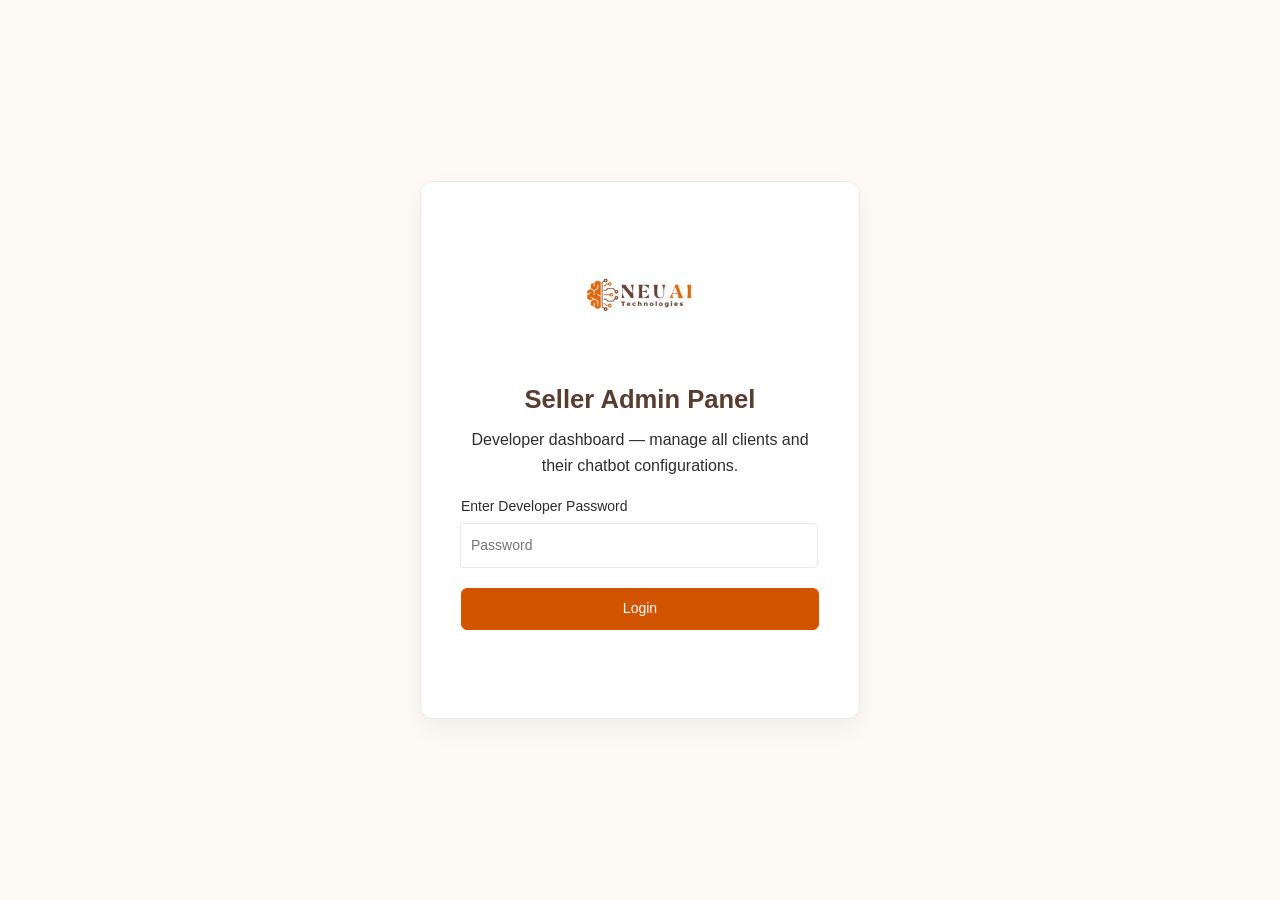
==== frontend/admin/index.html @ 0f8e6ac0 "added all the files" ====
<!DOCTYPE html>
<html lang="en">
<head>
    <meta charset="UTF-8">
    <meta name="viewport" content="width=device-width, initial-scale=1.0">
    <title>Platform Admin Panel</title>
    <link href="https://cdn.jsdelivr.net/npm/bootstrap@5.3.0/dist/css/bootstrap.min.css" rel="stylesheet">
    <link rel="stylesheet" href="style.css">
    <style>.required-star { color: #dc2626; margin-left: 2px; font-size: 0.85rem; vertical-align: middle; }</style>
    <script src="https://cdn.jsdelivr.net/npm/chart.js@4.4.0/dist/chart.umd.min.js"></script>
</head>
<body>
    <div id="app">
        <!-- Login Screen -->
        <div id="login-view" class="view active">
            <div class="login-wrapper">
                <div class="login-box" style="text-align: center;">
                    <img src="neuaitechnologies_logo.jpg" alt="NeuAI Logo" style="height: 130px; object-fit: contain; margin-bottom: 1.5rem;">
                    <h1 style="font-size: 1.6rem; color: #5a3d31; font-weight: 600;">Seller Admin Panel</h1>
                    <p>Developer dashboard — manage all clients and their chatbot configurations.</p>
                    <form id="login-form">
                        <div class="input-group">
                            <label for="seller-password">Enter Developer Password</label>
                            <input type="password" id="seller-password" required placeholder="Password">
                        </div>
                        <button type="submit" class="btn primary-btn block-btn">Login</button>
                        <div id="login-error" class="error-text" style="margin-top:1rem; font-size:1rem; font-weight:600; text-align:center; min-height:1.5rem;"></div>
                    </form>
                </div>
            </div>
        </div>

        <!-- Dashboard Screen -->
        <div id="dashboard-view" class="view">
            <div class="layout">

                <!-- Sidebar -->
                <aside class="sidebar">
                    <div class="sidebar-header" style="text-align: center; padding-top: 2rem; padding-bottom: 1.5rem;">
                        <img src="neuaitechnologies_logo.jpg" alt="NeuAI Logo" style="height: 80px; object-fit: contain; margin-bottom: 0.8rem;">
                        <div style="font-weight: 600; font-size: 1rem; color: #5a3d31;">Developer Admin</div>
                        <span class="tenant-badge" style="margin-top: 0.5rem; background: #fff5eb; color: var(--primary); border: 1px solid #fde0c4;">Superadmin</span>
                    </div>

                    <div style="padding: 1rem 1rem 0.5rem 1rem;">
                        <div id="current-client-banner" style="display:none; background:#fff5eb; border:1px solid #fde0c4; border-radius:8px; padding:0.7rem 1rem;">
                            <div style="font-size:0.7rem; color:var(--text-muted); margin-bottom:2px;">VIEWING CLIENT</div>
                            <div id="current-tenant-info" style="font-weight:700; color:#5a3d31; font-size:0.9rem; white-space:nowrap; overflow:hidden; text-overflow:ellipsis;"></div>
                        </div>
                    </div>

                    <nav class="sidebar-nav">
                        <div class="nav-group-title">Global Settings</div>
                        <button class="nav-btn active" data-target="tab-register">Register Client</button>
                        <button class="nav-btn" data-target="tab-clients">Registered Clients</button>
                        <button class="nav-btn" data-target="tab-billing"> Billing & Payments</button>
                        <button class="nav-btn" data-target="tab-plans"> Manage Plans</button>
                        <button class="nav-btn" data-target="tab-incidents"> Incidents</button>
                        <!-- Tenant Specific Tabs -->
                        <div id="client-configs-menu" style="display: none;">
                            <div class="nav-group-title">Client Configs</div>
                            <button class="nav-btn" data-target="tab-identity">Business Identity</button>
                            <button class="nav-btn" data-target="tab-chatbot">Chatbot Settings</button>
                            <button class="nav-btn" data-target="tab-analytics"> 30-Day Summary</button>
                        </div>
                    </nav>

                    <div class="sidebar-footer">
                        <button id="logout-btn" class="nav-btn text-danger">Logout</button>
                    </div>
                </aside>

                <main class="main-content">

                    <!-- Tab: Register Client -->
                    <section id="tab-register" class="content-section active">
                        <header class="section-header">
                            <h2> Register Client</h2>
                            <p style="color:var(--text-muted);">Register new clients. Each client name must be unique.</p>
                        </header>

                        <div class="card bg-light" style="margin-bottom: 2rem;">
                            <h3>Register New Client</h3>
                            <form id="create-tenant-form">
                                <div class="input-group">
                                    <label for="tenant-name">Client Name (e.g., 'Hotel Sunrise')</label>
                                    <input type="text" id="tenant-name" required>
                                    <small style="color:#888;">Must be unique. This becomes the client's display name.</small>
                                </div>
                                <div class="input-group">
                                    <label for="admin-password">Client Admin Password</label>
                                    <input type="password" id="admin-password" required value="admin">
                                    <small style="color:#888;">Password for the client to access their admin panel.</small>
                                </div>
                                <div class="input-group" style="margin-top: 1rem;">
                                    <label>Client Logo Upload (Optional)</label>
                                    <div style="display: flex; align-items: center; gap: 1rem;">
                                        <div id="reg-logo-preview-container" style="width: 50px; height: 50px; border-radius: 50%; background: #eee; overflow: hidden; display: flex; align-items: center; justify-content: center; border: 1px solid #ccc;">
                                            <img id="reg-logo-preview" src="" style="width: 100%; height: 100%; object-fit: cover; display: none;">
                                            <span id="reg-logo-placeholder" style="font-size: 0.8rem; color: #888;">None</span>
                                        </div>
                                        <input type="file" id="reg-profile-logo" accept="image/png, image/jpeg, image/jpg, image/svg+xml" style="flex: 1;">
                                        <button type="button" id="reg-clear-logo-btn" class="btn text-danger" style="display: none; padding: 0.3rem 0.6rem;">Remove</button>
                                    </div>
                                    <input type="hidden" id="reg-profile-logo-b64">
                                    <small style="color:#888;">Upload a small image. It will be resized automatically (max 200px).</small>
                                </div>
                                <button type="submit" class="btn primary-btn"> Register Client</button>
                                <div id="create-error" class="error-text"></div>
                            </form>
                        </div>

                        <div class="card bg-light" style="margin-bottom: 2rem;">
                            <h3>Create Demo Tenant</h3>
                            <form id="create-demo-tenant-form">
                                <div class="input-group">
                                    <label for="demo-tenant-name">Demo Client Name (e.g., 'Demo Hotel')</label>
                                    <input type="text" id="demo-tenant-name" required>
                                    <small style="color:#888;">Must be unique. Prefilled with starter plan and sample content.</small>
                                </div>
                                <button type="submit" class="btn outline-btn" style="color:#107c41; border-color:#107c41;"> Create Demo Account</button>
                                <div id="demo-create-error" class="error-text"></div>
                            </form>
                        </div>
                    </section>

                    <!-- Tab: Registered Clients -->
                    <section id="tab-clients" class="content-section">
                        <header class="section-header flex-header">
                            <div>
                                <h2> Registered Clients</h2>
                                <p style="color:var(--text-muted); margin-bottom: 0;">View and manage all your onboarded clients.</p>
                            </div>
                            <div style="width: 250px;">
                                <input type="text" id="clients-search" placeholder="Search clients..." style="width: 100%; padding: 0.5rem; border: 1px solid var(--border-color); border-radius: 6px; font-size: 0.9rem;">
                            </div>
                        </header>

                        <div class="card no-pad">
                            <div style="padding:1.5rem; border-bottom:1px solid var(--border-color);">
                                <h3>Active Business Accounts</h3>
                            </div>
                            <div class="table-responsive">
                                <table>
                                    <thead>
                                        <tr>
                                            <th style="cursor: pointer;" onclick="toggleSort('is_active')">Status ↕</th>
                                            <th style="cursor: pointer;" onclick="toggleSort('name')">Name ↕</th>
                                            <th>API Key</th>
                                            <th>Subscription</th>
                                            <th style="cursor: pointer;" onclick="toggleSort('created_at')">Created At ↕</th>
                                            <th>Chatbot</th>
                                            <th>Admin</th>
                                            <th>Action</th>
                                            <th>Manage</th>
                                        </tr>
                                    </thead>
                                    <tbody id="tenants-list"></tbody>
                                </table>
                            </div>
                            <div id="no-tenants" class="empty-state">No clients found.</div>
                            <div id="clients-pagination" style="padding: 1rem 1.5rem; display: flex; justify-content: space-between; align-items: center; border-top: 1px solid var(--border-color);">
                                <div style="font-size: 0.85rem; color: var(--text-muted);" id="clients-page-info">Showing 0 to 0 of 0 entries</div>
                                <div style="display: flex; gap: 0.5rem;" id="clients-page-controls">
                                    <button class="btn outline-btn" style="padding: 0.3rem 0.6rem; font-size: 0.8rem;" id="clients-prev-btn">Previous</button>
                                    <span style="font-size: 0.85rem; padding: 0.3rem;" id="clients-page-num">1</span>
                                    <button class="btn outline-btn" style="padding: 0.3rem 0.6rem; font-size: 0.8rem;" id="clients-next-btn">Next</button>
                                </div>
                            </div>
                        </div>
                    </section>

                    <!-- Tab: Billing & Payments -->
                    <section id="tab-billing" class="content-section">
                        <header class="section-header">
                            <h2> Billing & Payments</h2>
                            <p style="color:var(--text-muted);">Manage subscriptions and process manual client payments.</p>
                        </header>

                        <!-- Charge Form -->
                        <div class="card bg-light" style="margin-bottom: 2rem;">
                            <h3>Charge a Client</h3>
                            <form id="charge-client-form">
                                <div class="input-group">
                                    <label for="charge-tenant-id">Select Client</label>
                                    <select id="charge-tenant-id" required>
                                        <option value="" disabled selected>-- Select a Client --</option>
                                    </select>
                                </div>
                                <div style="display: flex; gap: 1rem;">
                                    <div class="input-group" style="flex: 1;">
                                        <label for="charge-plan">Plan Name</label>
                                        <select id="charge-plan" required>
                                            <option value="" disabled selected>-- Loading Plans --</option>
                                        </select>
                                    </div>
                                    <div class="input-group" style="flex: 1;">
                                        <label for="charge-amount">Amount (₹ INR)</label>
                                        <input type="number" id="charge-amount" required min="0" step="0.01" placeholder="e.g. 2400.00">
                                    </div>
                                </div>
                                <button type="submit" class="btn primary-btn"> Record Payment & Extend 30 Days</button>
                                <div id="charge-error" class="error-text"></div>
                            </form>
                        </div>

                        <!-- Invoice History -->
                        <div class="card no-pad">
                            <div style="padding:1.5rem; border-bottom:1px solid var(--border-color);">
                                <h3>Global Payment History</h3>
                            </div>
                            <div class="table-responsive">
                                <table>
                                    <thead>
                                        <tr>
                                            <th>Invoice ID</th>
                                            <th>Client Details</th>
                                            <th>Plan</th>
                                            <th>Amount (INR)</th>
                                            <th>Status</th>
                                            <th>Payment Date</th>
                                        </tr>
                                    </thead>
                                    <tbody id="invoices-list">
                                        <!-- Invoices populated dynamically -->
                                    </tbody>
                                </table>
                            </div>
                        </div>
                    </section>

                    <!-- Tab: Manage Plans -->
                    <section id="tab-plans" class="content-section">
                        <header class="section-header">
                            <h2> Manage Subscription Plans</h2>
                            <p style="color:var(--text-muted);">Create and modify global subscription tiers.</p>
                        </header>

                        <!-- Create/Edit Plan Form -->
                        <div class="card bg-light" style="margin-bottom: 2rem;">
                            <h3 id="plan-form-title">Create New Plan</h3>
                            <form id="plan-form">
                                <input type="hidden" id="plan-id">
                                <div class="input-group">
                                    <label for="plan-name">Plan Name</label>
                                    <input type="text" id="plan-name" required placeholder="e.g. Starter Plan">
                                </div>
                                <div style="display: flex; gap: 1rem;">
                                    <div class="input-group" style="flex: 1;">
                                        <label for="plan-price">Price (₹ INR / month)</label>
                                        <input type="number" id="plan-price" required min="0" step="0.01" value="0.00">
                                    </div>
                                    <div class="input-group" style="flex: 1;">
                                        <label for="plan-messages">Messages per Month</label>
                                        <input type="number" id="plan-messages" required min="1" value="1000">
                                    </div>
                                </div>
                                <div style="display: flex; gap: 1rem;">
                                    <div class="input-group" style="flex: 1;">
                                        <label for="plan-docs">Knowledge Documents Limit</label>
                                        <input type="number" id="plan-docs" required min="0" value="5">
                                    </div>
                                    <div class="input-group" style="flex: 1;">
                                        <label for="plan-faqs">FAQs Limit</label>
                                        <input type="number" id="plan-faqs" required min="0" value="20">
                                    </div>
                                </div>
                                <div style="display: flex; gap: 1rem; align-items: center;">
                                    <div class="input-group" style="flex: 1; flex-direction: row; gap: 10px;">
                                        <input type="checkbox" id="plan-export" style="width: auto;">
                                        <label for="plan-export" style="margin: 0;">Enable Data Export</label>
                                    </div>
                                    <div class="input-group" style="flex: 1;">
                                        <label for="plan-languages">Supported Languages</label>
                                        <input type="text" id="plan-languages" required value="en" placeholder="e.g. en,fr,de or all">
                                    </div>
                                </div>
                                <div style="display: flex; gap: 1rem; margin-top: 1rem;">
                                    <button type="submit" class="btn primary-btn" id="plan-submit-btn"> Save Plan</button>
                                    <button type="button" class="btn outline-btn" id="plan-cancel-btn" style="display: none;">Cancel Edit</button>
                                </div>
                                <div id="plan-error" class="error-text"></div>
                            </form>
                        </div>

                        <!-- Plans List -->
                        <div class="card no-pad">
                            <div style="padding:1.5rem; border-bottom:1px solid var(--border-color);">
                                <h3>Available Plans</h3>
                            </div>
                            <div class="table-responsive">
                                <table>
                                    <thead>
                                        <tr>
                                            <th>Name</th>
                                            <th>Price (INR)</th>
                                            <th>Messages/mo</th>
                                            <th>Docs Limit</th>
                                            <th>FAQs Limit</th>
                                            <th>Export</th>
                                            <th>Languages</th>
                                            <th>Actions</th>
                                        </tr>
                                    </thead>
                                    <tbody id="plans-list">
                                        <!-- Plans populated dynamically -->
                                    </tbody>
                                </table>
                            </div>
                        </div>
                    </section>

                    <!-- Tab: Business Identity -->
                    <section id="tab-identity" class="content-section">
                        <header class="section-header">
                            <h2>Customize Chatbot Identity</h2>
                        </header>
                        <div id="identity-require-tenant" class="empty-state">Click <strong>Manage →</strong> on a client row in Registered Clients to view data.</div>
                        <div id="identity-content" style="display:none;">
                            <div class="card">
                                <form id="profile-form">
                                    <div class="input-group">
                                        <label for="profile-name">Company Name <span class="required-star">&#9733;</span></label>
                                        <input type="text" id="profile-name" required>
                                    </div>
                                    <div class="input-group" style="display: flex; gap: 1rem;">
                                        <div style="flex: 1;">
                                            <label for="profile-ind">Industry <span class="required-star">&#9733;</span></label>
                                            <input type="text" id="profile-ind" required style="width: 100%;">
                                        </div>
                                        <div style="flex: 1;">
                                            <label for="profile-hours">Business Hours</label>
                                            <input type="text" id="profile-hours" placeholder="e.g., Mon-Fri 9AM-5PM" style="width: 100%;">
                                        </div>
                                    </div>
                                    <div class="input-group">
                                        <label for="profile-desc">Business Description <span class="required-star">&#9733;</span></label>
                                        <textarea id="profile-desc" rows="3" required></textarea>
                                    </div>

                                    <h3 style="margin-top: 1.5rem; margin-bottom: 1rem; font-size: 1.1rem; border-bottom: 1px solid var(--border-color); padding-bottom: 0.5rem;">Point of Contact</h3>
                                    <div class="input-group" style="display: flex; gap: 1rem;">
                                        <div style="flex: 1;">
                                            <label for="profile-contact-name">Contact Person Name</label>
                                            <input type="text" id="profile-contact-name" style="width: 100%;">
                                        </div>
                                        <div style="flex: 1;">
                                            <label for="profile-contact-role">Contact Person Role</label>
                                            <input type="text" id="profile-contact-role" placeholder="e.g. CEO, Operations Manager" style="width: 100%;">
                                        </div>
                                    </div>
                                    <div class="input-group" style="display: flex; gap: 1rem;">
                                        <div style="flex: 1;">
                                            <label for="profile-contact-email">Contact Email (Direct) <span class="required-star">&#9733;</span></label>
                                            <input type="email" id="profile-contact-email" style="width: 100%;">
                                        </div>
                                        <div style="flex: 1;">
                                            <label for="profile-contact-phone">Contact Phone (Direct/WhatsApp) <span class="required-star">&#9733;</span></label>
                                            <input type="tel" id="profile-contact-phone" style="width: 100%;">
                                        </div>
                                    </div>

                                    <h3 style="margin-top: 1.5rem; margin-bottom: 1rem; font-size: 1.1rem; border-bottom: 1px solid var(--border-color); padding-bottom: 0.5rem;">Location & Operations</h3>
                                    <div class="input-group">
                                        <label for="profile-address-street">Street Address</label>
                                        <input type="text" id="profile-address-street" style="width: 100%;">
                                    </div>
                                    <div class="input-group" style="display: flex; gap: 1rem;">
                                        <div style="flex: 1;">
                                            <label for="profile-city">City</label>
                                            <input type="text" id="profile-city" style="width: 100%;">
                                        </div>
                                        <div style="flex: 1;">
                                            <label for="profile-state">State</label>
                                            <input type="text" id="profile-state" style="width: 100%;">
                                        </div>
                                    </div>
                                    <div class="input-group" style="display: flex; gap: 1rem;">
                                        <div style="flex: 1;">
                                            <label for="profile-country">Country</label>
                                            <input type="text" id="profile-country" style="width: 100%;">
                                        </div>
                                        <div style="flex: 1;">
                                            <label for="profile-zip">ZIP / Postal Code</label>
                                            <input type="text" id="profile-zip" style="width: 100%;">
                                        </div>
                                        <div style="flex: 1;">
                                            <label for="profile-timezone">Timezone</label>
                                            <input type="text" id="profile-timezone" placeholder="e.g. Asia/Kolkata" style="width: 100%;">
                                        </div>
                                    </div>

                                    <h3 style="margin-top: 1.5rem; margin-bottom: 1rem; font-size: 1.1rem; border-bottom: 1px solid var(--border-color); padding-bottom: 0.5rem;">Branding & UI Customization</h3>
                                    <div class="input-group" style="display: flex; gap: 1rem;">
                                        <div style="flex: 1;">
                                            <label for="profile-brand-primary">Primary Color (Hex)</label>
                                            <input type="text" id="profile-brand-primary" placeholder="#FF5733" style="width: 100%;">
                                        </div>
                                        <div style="flex: 1;">
                                            <label for="profile-brand-secondary">Secondary Color (Hex)</label>
                                            <input type="text" id="profile-brand-secondary" placeholder="#FFFFFF" style="width: 100%;">
                                        </div>
                                    </div>
                                    <div class="input-group" style="display: flex; gap: 1rem;">
                                        <div style="flex: 1;">
                                            <label for="profile-social-li">LinkedIn URL</label>
                                            <input type="url" id="profile-social-li" style="width: 100%;">
                                        </div>
                                        <div style="flex: 1;">
                                            <label for="profile-social-tw">Twitter URL</label>
                                            <input type="url" id="profile-social-tw" style="width: 100%;">
                                        </div>
                                        <div style="flex: 1;">
                                            <label for="profile-social-ig">Instagram URL</label>
                                            <input type="url" id="profile-social-ig" style="width: 100%;">
                                        </div>
                                    </div>

                                    <button type="submit" class="btn primary-btn" style="margin-top: 1.5rem;">Update Identity</button>
                                    <span id="profile-msg" class="msg-text"></span>
                                </form>
                            </div>
                        </div>
                    </section>

                    <!-- Tab: Chatbot Settings -->
                    <section id="tab-chatbot" class="content-section">
                        <header class="section-header">
                            <h2>Chatbot Settings</h2>
                        </header>
                        <div id="chatbot-require-tenant" class="empty-state">Click <strong>Manage &rarr;</strong> on a client row in Registered Clients to configure chatbot settings.</div>
                        <div id="chatbot-content" style="display:none;">
                            <div class="card">
                                <form id="chatbot-settings-form">
                                    <div class="input-group">
                                        <label for="profile-chatbot-greeting">Chatbot Greeting Message <span class="required-star">&#9733;</span></label>
                                        <input type="text" id="profile-chatbot-greeting" placeholder="Hi! How can I help you today?" style="width: 100%;">
                                        <small style="color:#888;">This is the first message users see when they open the chat.</small>
                                    </div>
                                    <div class="input-group" style="margin-top:1rem;">
                                        <label for="profile-chatbot-prompt">Chatbot System Prompt (Behavior Instructions) <span class="required-star">&#9733;</span></label>
                                        <textarea id="profile-chatbot-prompt" rows="7" placeholder="You are a helpful customer support assistant for [Company Name]. Always be polite and professional..." style="width: 100%;"></textarea>
                                        <small style="color:#888;">Instructions that control how the AI responds. Be specific about tone, topics it should/shouldn't cover, and escalation rules.</small>
                                    </div>
                                    <div class="input-group" style="margin-top:1rem;">
                                        <label>Bot Avatar / Logo Upload (Optional)</label>
                                        <div style="display: flex; align-items: center; gap: 1rem;">
                                            <div id="logo-preview-container" style="width: 50px; height: 50px; border-radius: 50%; background: #eee; overflow: hidden; display: flex; align-items: center; justify-content: center; border: 1px solid #ccc;">
                                                <img id="logo-preview" src="" style="width: 100%; height: 100%; object-fit: cover; display: none;">
                                                <span id="logo-placeholder" style="font-size: 0.8rem; color: #888;">None</span>
                                            </div>
                                            <input type="file" id="profile-logo" accept="image/png, image/jpeg, image/jpg, image/svg+xml" style="flex: 1;">
                                            <button type="button" id="clear-logo-btn" class="btn text-danger" style="display: none; padding: 0.3rem 0.6rem;">Remove</button>
                                        </div>
                                        <input type="hidden" id="profile-logo-b64">
                                        <small style="color:#888;">Upload a small image. It will be resized automatically (max 200px).</small>
                                    </div>
                                    <button type="submit" class="btn primary-btn" style="margin-top: 1.5rem;">&#128190; Save Chatbot Settings</button>
                                    <span id="chatbot-settings-msg" class="msg-text"></span>
                                </form>
                            </div>
                        </div>
                    </section>

                    <!-- Tab: Analytics -->
                    <section id="tab-analytics" class="content-section">
                        <header class="section-header" style="flex-wrap: wrap; gap: 1rem;">
                            <h2>30-Day Summary</h2>
                            <div class="analytics-date-filter" id="analytics-date-filter" style="display: none;">
                                <button class="date-filter-btn" data-days="7">7 Days</button>
                                <button class="date-filter-btn active" data-days="30">30 Days</button>
                                <button class="date-filter-btn" data-days="90">90 Days</button>
                                <button class="date-filter-btn" data-days="0">All Time</button>
                            </div>
                        </header>
                        <div id="analytics-require-tenant" class="empty-state">Click <strong>Manage →</strong> on a client row in Registered Clients to view analytics.</div>
                        <div id="analytics-content" style="display:none;">

                            <!-- KPI Row 1 -->
                            <div class="metrics-grid metrics-grid-5">
                                <div class="metric-card kpi-card">
                                    <div class="kpi-icon" style="background:linear-gradient(135deg,#6366f1,#8b5cf6);">💬</div>
                                    <div class="kpi-body"><h3>Total Queries</h3><div class="metric-value" id="metric-total-queries">-</div></div>
                                </div>
                                <div class="metric-card kpi-card">
                                    <div class="kpi-icon" style="background:linear-gradient(135deg,#0ea5e9,#06b6d4);">👥</div>
                                    <div class="kpi-body"><h3>Unique Users</h3><div class="metric-value" id="metric-unique-users">-</div></div>
                                </div>
                                <div class="metric-card kpi-card">
                                    <div class="kpi-icon" style="background:linear-gradient(135deg,#f59e0b,#f97316);">🎯</div>
                                    <div class="kpi-body"><h3>Intents Detected</h3><div class="metric-value" id="metric-intents">-</div></div>
                                </div>
                                <div class="metric-card kpi-card">
                                    <div class="kpi-icon" style="background:linear-gradient(135deg,#10b981,#059669);">✅</div>
                                    <div class="kpi-body"><h3>AI Resolved</h3><div class="metric-value" id="metric-ai-resolved" style="color:#107c41;">-</div></div>
                                </div>
                                <div class="metric-card kpi-card">
                                    <div class="kpi-icon" style="background:linear-gradient(135deg,#ef4444,#dc2626);">🤝</div>
                                    <div class="kpi-body"><h3>Human Handover</h3><div class="metric-value" id="metric-human-handover" style="color:#dc2626;">-</div></div>
                                </div>
                            </div>

                            <!-- KPI Row 2 -->
                            <div class="metrics-grid metrics-grid-5" style="margin-top:1rem;">
                                <div class="metric-card kpi-card">
                                    <div class="kpi-icon" style="background:linear-gradient(135deg,#8b5cf6,#ec4899);">📈</div>
                                    <div class="kpi-body"><h3>Resolution Rate</h3><div class="metric-value" id="metric-resolution" style="color:#107c41;">-</div></div>
                                </div>
                                <div class="metric-card kpi-card">
                                    <div class="kpi-icon" style="background:linear-gradient(135deg,#0078d4,#0ea5e9);">🏆</div>
                                    <div class="kpi-body"><h3>Sales Leads</h3><div class="metric-value" id="metric-leads-count" style="color:#0078d4;">-</div></div>
                                </div>
                                <div class="metric-card kpi-card">
                                    <div class="kpi-icon" style="background:linear-gradient(135deg,#f59e0b,#10b981);">💰</div>
                                    <div class="kpi-body"><h3>Conversion Rate</h3><div class="metric-value" id="metric-conversion-rate" style="color:#f59e0b;">-</div></div>
                                </div>
                                <div class="metric-card kpi-card">
                                    <div class="kpi-icon" style="background:linear-gradient(135deg,#6366f1,#0ea5e9);">🌐</div>
                                    <div class="kpi-body"><h3>Top Language</h3><div class="metric-value" id="metric-language" style="font-size:1.4rem;text-transform:uppercase;">-</div></div>
                                </div>
                                <div class="metric-card kpi-card">
                                    <div class="kpi-icon" style="background:linear-gradient(135deg,#d97706,#b45309);">📅</div>
                                    <div class="kpi-body"><h3>Recent Query</h3><div class="metric-value" id="metric-recent" style="font-size:1.1rem;">-</div></div>
                                </div>
                            </div>

                            <!-- Quota + Resolution bars -->
                            <div class="card" style="margin-top:1.5rem;">
                                <div style="display:flex;gap:2rem;flex-wrap:wrap;">
                                    <div style="flex:1;min-width:280px;">
                                        <h3>📊 Monthly Message Quota</h3>
                                        <div style="display:flex;justify-content:space-between;margin-bottom:5px;margin-top:0.8rem;">
                                            <span id="quota-text" style="font-weight:bold;">Loading...</span>
                                            <span id="quota-plan-badge" class="tenant-badge">Starter</span>
                                        </div>
                                        <div style="width:100%;height:14px;background:#e0e0e0;border-radius:7px;overflow:hidden;">
                                            <div id="quota-progress-bar" style="height:100%;background:var(--primary);width:0%;transition:width 0.5s ease;border-radius:7px;"></div>
                                        </div>
                                        <div id="quota-pct-label" style="margin-top:5px;font-size:0.8rem;color:#888;text-align:right;">0%</div>
                                    </div>
                                    <div style="flex:1;min-width:280px;">
                                        <h3>🔄 Resolution Status</h3>
                                        <div style="display:flex;justify-content:space-between;margin-bottom:5px;margin-top:0.8rem;">
                                            <span id="resolution-text" style="font-weight:bold;">Loading...</span>
                                            <span class="tenant-badge" style="background:#eafaf1;color:#107c41;border:none;">Resolved</span>
                                        </div>
                                        <div style="width:100%;height:14px;background:#f8ca27;border-radius:7px;overflow:hidden;display:flex;">
                                            <div id="resolution-progress-bar" style="height:100%;background:#107c41;width:0%;transition:width 0.5s ease;"></div>
                                        </div>
                                        <div style="display:flex;justify-content:space-between;margin-top:5px;font-size:0.8rem;color:#666;">
                                            <span>✅ Resolved by AI</span><span>🤝 Requires Human</span>
                                        </div>
                                    </div>
                                </div>
                            </div>

                            <!-- Charts Row 1 -->
                            <div class="charts-grid" style="margin-top:1.5rem;">
                                <div class="card chart-card"><h3>🎯 Intent Distribution</h3><div class="chart-wrapper"><canvas id="chart-intent-pie"></canvas></div></div>
                                <div class="card chart-card"><h3>📈 Conversations Over Time</h3><div class="chart-wrapper"><canvas id="chart-convos-line"></canvas></div></div>
                            </div>

                            <!-- Charts Row 2 -->
                            <div class="charts-grid" style="margin-top:1.5rem;">
                                <div class="card chart-card"><h3>✅ AI vs Human Resolution Over Time</h3><div class="chart-wrapper"><canvas id="chart-resolution-line"></canvas></div></div>
                                <div class="card chart-card"><h3>❓ Top 10 Questions Asked</h3><div class="chart-wrapper"><canvas id="chart-top-questions"></canvas></div></div>
                            </div>

                            <!-- Charts Row 3 -->
                            <div class="charts-grid" style="margin-top:1.5rem;">
                                <div class="card chart-card"><h3>🌐 Language Distribution</h3><div class="chart-wrapper"><canvas id="chart-language-pie"></canvas></div></div>
                                <div class="card chart-card"><h3>🕐 Peak Usage by Hour</h3><div class="chart-wrapper"><canvas id="chart-peak-hours"></canvas></div></div>
                            </div>

                            <!-- Funnel -->
                            <div class="card" style="margin-top:1.5rem;">
                                <h3>🔽 Lead Conversion Funnel</h3>
                                <div id="funnel-chart-container" style="margin-top:1.5rem;display:flex;flex-direction:column;gap:0.6rem;align-items:center;"></div>
                            </div>

                        </div>
                    </section>

                    <!-- Tab: Incidents -->
                    <section id="tab-incidents" class="content-section">
                        <header class="section-header flex-header">
                            <div>
                                <h2>🛠 Incident Management</h2>
                                <p style="color:var(--text-muted);margin-bottom:0;">All support incidents reported by your clients.</p>
                            </div>
                            <div style="display:flex;gap:0.5rem;">
                                <button class="btn outline-btn" id="admin-inc-export-btn" style="font-size:0.85rem;padding:0.4rem 0.9rem;">⬇ Export CSV</button>
                                <button class="btn outline-btn" id="admin-inc-refresh-btn" style="font-size:0.85rem;padding:0.4rem 0.9rem;">↻ Refresh</button>
                            </div>
                        </header>

                        <!-- Stats Row -->
                        <div id="inc-stats-row" style="display:grid;grid-template-columns:repeat(4,1fr);gap:1rem;margin-bottom:1.5rem;">
                            <div class="card" style="padding:1rem;margin-bottom:0;text-align:center;">
                                <div style="font-size:0.7rem;text-transform:uppercase;color:var(--text-muted);font-weight:600;letter-spacing:0.05em;margin-bottom:0.3rem;">Open</div>
                                <div id="stat-open" style="font-size:1.8rem;font-weight:700;color:#f59e0b;">—</div>
                            </div>
                            <div class="card" style="padding:1rem;margin-bottom:0;text-align:center;">
                                <div style="font-size:0.7rem;text-transform:uppercase;color:var(--text-muted);font-weight:600;letter-spacing:0.05em;margin-bottom:0.3rem;">In Progress</div>
                                <div id="stat-in-progress" style="font-size:1.8rem;font-weight:700;color:#3b82f6;">—</div>
                            </div>
                            <div class="card" style="padding:1rem;margin-bottom:0;text-align:center;">
                                <div style="font-size:0.7rem;text-transform:uppercase;color:var(--text-muted);font-weight:600;letter-spacing:0.05em;margin-bottom:0.3rem;">Resolved</div>
                                <div id="stat-resolved" style="font-size:1.8rem;font-weight:700;color:#10b981;">—</div>
                            </div>
                            <div class="card" style="padding:1rem;margin-bottom:0;text-align:center;">
                                <div style="font-size:0.7rem;text-transform:uppercase;color:var(--text-muted);font-weight:600;letter-spacing:0.05em;margin-bottom:0.3rem;">Avg. Resolution</div>
                                <div id="stat-avg-res" style="font-size:1.8rem;font-weight:700;color:var(--primary);">—</div>
                            </div>
                        </div>

                        <!-- Severity + Category Summary -->
                        <div style="display:grid;grid-template-columns:1fr 1fr;gap:1rem;margin-bottom:1.5rem;">
                            <div class="card bg-light" style="padding:1rem;margin-bottom:0;">
                                <div style="font-size:0.75rem;font-weight:600;text-transform:uppercase;color:var(--text-muted);margin-bottom:0.75rem;">By Severity</div>
                                <div id="stat-by-severity" style="display:flex;flex-direction:column;gap:0.4rem;"></div>
                            </div>
                            <div class="card bg-light" style="padding:1rem;margin-bottom:0;">
                                <div style="font-size:0.75rem;font-weight:600;text-transform:uppercase;color:var(--text-muted);margin-bottom:0.75rem;">By Category</div>
                                <div id="stat-by-category" style="display:flex;flex-direction:column;gap:0.4rem;"></div>
                            </div>
                        </div>

                        <!-- Filters + Table Side-by-Side -->
                        <div style="display:flex;gap:1.5rem;align-items:flex-start;flex-wrap:wrap;margin-bottom:2rem;">

                            <!-- Left: Filters -->
                            <div class="card bg-light" style="flex:0 0 220px;min-width:200px;padding:1.25rem 1rem;">
                                <h4 style="margin:0 0 1rem;font-size:0.9rem;font-weight:600;color:var(--text-muted);text-transform:uppercase;letter-spacing:0.05em;">Filters</h4>
                                <div class="input-group" style="margin-bottom:0.75rem;">
                                    <label for="inc-filter-status" style="font-size:0.8rem;">Filter by Status</label>
                                    <select id="inc-filter-status" style="padding:0.4rem;width:100%;">
                                        <option value="">All Statuses</option>
                                        <option value="open">Open</option>
                                        <option value="in_progress">In Progress</option>
                                        <option value="resolved">Resolved</option>
                                        <option value="closed">Closed</option>
                                    </select>
                                </div>
                                <div class="input-group" style="margin-bottom:1rem;">
                                    <label for="inc-filter-severity" style="font-size:0.8rem;">Filter by Severity</label>
                                    <select id="inc-filter-severity" style="padding:0.4rem;width:100%;">
                                        <option value="">All Severities</option>
                                        <option value="critical">Critical</option>
                                        <option value="high">High</option>
                                        <option value="medium">Medium</option>
                                        <option value="low">Low</option>
                                    </select>
                                </div>
                                <button class="btn primary-btn" id="inc-filter-apply-btn" style="width:100%;padding:0.45rem 1rem;font-size:0.85rem;margin-bottom:0.5rem;">Apply Filter</button>
                                <button class="btn outline-btn" id="inc-filter-reset-btn" style="width:100%;padding:0.45rem 1rem;font-size:0.85rem;margin-bottom:0;">Reset</button>
                            </div>

                            <!-- Right: Incidents Table -->
                            <div style="flex:1;min-width:0;">
                                <div class="card no-pad">
                                    <div class="table-responsive">
                                        <table>
                                            <thead>
                                                <tr>
                                                    <th>Date</th>
                                                    <th>Client</th>
                                                    <th>Title</th>
                                                    <th>Category</th>
                                                    <th>Severity</th>
                                                    <th>Status</th>
                                                    <th>Action</th>
                                                </tr>
                                            </thead>
                                            <tbody id="admin-incidents-list"></tbody>
                                        </table>
                                    </div>
                                    <div id="admin-no-incidents" class="empty-state" style="display:none;">No incidents found.</div>
                                </div>
                            </div>

                        </div>

                        <!-- Respond / Update Panel (shown when a row is clicked) -->
                        <div id="inc-detail-panel" class="card" style="display:none;">
                            <h3 id="inc-detail-title" style="margin-bottom:0.25rem;">Incident Details</h3>
                            <p id="inc-detail-meta" style="color:var(--text-muted);font-size:0.85rem;margin-bottom:1rem;"></p>
                            <div class="card bg-light" style="margin-bottom:1rem;padding:1rem;">
                                <strong>Description:</strong>
                                <p id="inc-detail-desc" style="margin-top:0.4rem;color:#374151;white-space:pre-wrap;"></p>
                            </div>
                            <div style="display:flex;gap:1rem;flex-wrap:wrap;margin-bottom:1rem;">
                                <div class="input-group" style="flex:1;min-width:180px;">
                                    <label for="inc-update-status">Update Status</label>
                                    <select id="inc-update-status">
                                        <option value="open">Open</option>
                                        <option value="in_progress">In Progress</option>
                                        <option value="resolved">Resolved</option>
                                        <option value="closed">Closed</option>
                                    </select>
                                </div>
                            </div>
                            <div class="input-group" style="margin-bottom:1rem;">
                                <label for="inc-response-text">Your Response to Client</label>
                                <textarea id="inc-response-text" rows="4" placeholder="Write your response here. The client will see this in their admin panel and receive an email notification..." maxlength="3000"></textarea>
                            </div>
                            <div class="input-group" style="margin-bottom:1rem;">
                                <label for="inc-notes-text" style="display:flex;align-items:center;gap:0.4rem;">
                                    🔒 Internal Notes
                                    <span style="font-size:0.75rem;color:var(--text-muted);font-weight:400;">(only you can see this — never shown to client)</span>
                                </label>
                                <textarea id="inc-notes-text" rows="3" placeholder="e.g. Waiting on vendor reply, escalated to dev team..." maxlength="2000" style="background:#fffbf0;border-color:#fde0c4;"></textarea>
                            </div>
                            <div style="display:flex;gap:1rem;flex-wrap:wrap;">
                                <button class="btn primary-btn" id="inc-save-btn">💾 Save Response</button>
                                <button class="btn danger-btn" id="inc-delete-btn">🗑 Delete Incident</button>
                                <button class="btn outline-btn" id="inc-close-panel-btn">✕ Close</button>
                            </div>
                            <div id="inc-save-msg" style="margin-top:0.5rem;font-size:0.9rem;"></div>
                        </div>
                    </section>

                </main>
            </div>
        </div>
    </div>
    <!-- Bootstrap Modal for Deactivation / Delete -->
    <div class="modal fade" id="actionModal" tabindex="-1" aria-labelledby="actionModalLabel" aria-hidden="true" style="z-index: 1055;">
        <div class="modal-dialog modal-dialog-centered">
            <div class="modal-content" style="border: none; border-radius: 12px; box-shadow: 0 10px 30px rgba(0,0,0,0.1);">
                <div class="modal-header" style="border-bottom: 1px solid var(--border-color); padding: 1.5rem;">
                    <h5 class="modal-title" id="actionModalLabel" style="font-weight: 600; font-size: 1.1rem; color: var(--text-main);">Confirm Action</h5>
                    <button type="button" class="btn-close" data-bs-dismiss="modal" aria-label="Close"></button>
                </div>
                <div class="modal-body" id="actionModalBody" style="padding: 1.5rem; font-size: 1rem; color: var(--text-muted);">
                    Are you sure you want to proceed?
                </div>
                <div class="modal-footer" style="border-top: none; padding: 1rem 1.5rem 1.5rem;">
                    <button type="button" class="btn outline-btn" data-bs-dismiss="modal">Cancel</button>
                    <button type="button" class="btn primary-btn" id="actionModalConfirmBtn">Confirm</button>
                </div>
            </div>
        </div>
    </div>

    <!-- Bootstrap Toast for Success Notification -->
    <div class="toast-container position-fixed bottom-0 end-0 p-3" style="z-index: 1060;">
        <div id="successToast" class="toast" role="alert" aria-live="assertive" aria-atomic="true" style="border-radius: 8px;">
            <div class="toast-header" style="background-color: var(--success-color, #16a34a); color: white; border-top-left-radius: 8px; border-top-right-radius: 8px;">
                <strong class="me-auto">Success</strong>
                <button type="button" class="btn-close btn-close-white" data-bs-dismiss="toast" aria-label="Close"></button>
            </div>
            <div class="toast-body" id="successToastBody" style="background: white; color: var(--text-main); font-size: 0.95rem;">
                Action completed successfully.
            </div>
        </div>
    </div>

    <script src="https://cdn.jsdelivr.net/npm/bootstrap@5.3.0/dist/js/bootstrap.bundle.min.js"></script>
    <script src="https://cdnjs.cloudflare.com/ajax/libs/xlsx/0.18.5/xlsx.full.min.js"></script>
    <script src="script.js?v=4"></script>
</body>
</html>
---- frontend/admin/style.css ----
:root {
    --bg-main: #ffffff;
    --bg-alt: #fdfaf6;
    --border-color: #eaeaea;
    --text-main: #2d2d2d;
    --text-muted: #757575;
    --primary: #d35400; /* NeuAI Orange */
    --primary-hover: #e67e22; /* Lighter Orange */
    --danger: #dc3545;
    --font-sans: "Inter", "Segoe UI", "Helvetica Neue", Helvetica, Arial, sans-serif;
    --shadow-sm: 0 1px 2px rgba(0,0,0,0.05);
    --shadow-md: 0 4px 6px rgba(0,0,0,0.05), 0 1px 3px rgba(0,0,0,0.03);
}

* { box-sizing: border-box; margin: 0; padding: 0; }

body {
    font-family: var(--font-sans);
    background-color: var(--bg-alt);
    color: var(--text-main);
    line-height: 1.6;
    -webkit-font-smoothing: antialiased;
}

h1, h2, h3 { font-weight: 500; margin-bottom: 0.5em; }

/* Utilities */
.view { display: none; }
.view.active { display: block; }

/* Buttons */
.btn {
    padding: 0.6rem 1.2rem;
    font-size: 0.875rem;
    font-weight: 500;
    border: 1px solid transparent;
    border-radius: 6px;
    cursor: pointer;
    background: none;
    transition: all 0.2s ease;
}
.primary-btn { background-color: var(--primary); color: #fff; border-color: var(--primary); }
.primary-btn:hover { background-color: var(--primary-hover); transform: translateY(-1px); box-shadow: 0 4px 6px rgba(211, 84, 0, 0.2); }
.outline-btn { border-color: var(--border-color); color: var(--text-main); }
.outline-btn:hover { border-color: var(--primary); }
.danger-btn { background-color: var(--bg-main); color: var(--danger); border-color: var(--danger); }
.danger-btn:hover { background-color: #fff0f0; }

.block-btn { display: block; width: 100%; }
.flex-actions { display: flex; gap: 0.5rem; justify-content: flex-end; margin-top: 1rem; }

/* Forms */
.input-group { margin-bottom: 1.25rem; }
.input-group label {
    display: block; font-size: 0.875rem; color: var(--text-main); margin-bottom: 0.4rem; font-weight: 500;
}
.input-group input, 
.input-group textarea, 
.input-group select {
    width: 100%;
    padding: 0.625rem;
    border: 1px solid var(--border-color);
    border-radius: 4px;
    font-family: inherit;
    font-size: 0.875rem;
    background-color: var(--bg-main);
}
.input-group input:focus, 
.input-group textarea:focus,
.input-group select:focus {
    border-color: var(--primary);
    outline: none;
}
.error-text { color: var(--danger); font-size: 0.875rem; margin-top: 0.5rem; }
.msg-text { font-size: 0.875rem; margin-left: 1rem; }
.msg-success { color: #2e7d32; }

/* Login View */
.login-wrapper {
    min-height: 100vh;
    display: flex;
    align-items: center;
    justify-content: center;
    padding: 1rem;
}
.login-box {
    background-color: var(--bg-main);
    padding: 3rem 2.5rem;
    border: 1px solid var(--border-color);
    border-radius: 12px;
    width: 100%;
    max-width: 440px;
    box-shadow: 0 10px 25px rgba(0,0,0,0.05);
}

/* Dashboard Layout */
.layout {
    display: flex;
    flex-direction: row;
    min-height: 100vh;
    align-items: flex-start;
}
.sidebar {
    width: 260px;
    flex-shrink: 0;
    background-color: var(--bg-main);
    border-right: 1px solid var(--border-color);
    display: flex;
    flex-direction: column;
    box-shadow: 1px 0 10px rgba(0,0,0,0.02);
    z-index: 10;
    position: sticky;
    top: 0;
    height: 100vh;
    overflow-y: auto;
}
.sidebar-header {
    padding: 1.5rem;
    border-bottom: 1px solid var(--border-color);
}
.tenant-badge {
    display: inline-block;
    padding: 0.2rem 0.5rem;
    background: #f0f0f0;
    font-size: 0.75rem;
    font-family: monospace;
    color: var(--text-muted);
}
.sidebar-nav { flex: 1; padding: 1rem 0; overflow-y: auto;}
.nav-group-title {
    padding: 1.5rem 1.5rem 0.5rem;
    font-size: 0.75rem;
    text-transform: uppercase;
    color: var(--text-muted);
    font-weight: 600;
}
.nav-btn {
    display: block; width: 100%; text-align: left;
    padding: 0.75rem 1.5rem;
    border: none; background: transparent;
    font-size: 0.9rem; color: var(--text-muted); cursor: pointer;
    border-left: 3px solid transparent;
}
.nav-btn:hover { background-color: #f1f1f1; color: var(--text-main); }
.nav-btn.active {
    border-left-color: var(--primary);
    color: var(--text-main);
    font-weight: 500;
    background-color: #efefef;
}
.sidebar-footer { padding: 1rem 0; border-top: 1px solid var(--border-color); }
.text-danger { color: var(--danger); }

.main-content {
    flex: 1;
    min-width: 0;
    padding: 2.5rem;
    overflow-y: auto;
    min-height: 100vh;
}

/* Sections */
.content-section { display: none; }
.content-section.active { display: block; animation: fadeIn 0.3s; }
@keyframes fadeIn { from { opacity: 0; } to { opacity: 1; } }

.section-header {
    margin-bottom: 1.5rem;
    border-bottom: 1px solid var(--border-color);
    padding-bottom: 0.75rem;
    display: flex;
    align-items: center;
    justify-content: space-between;
    gap: 1rem;
    flex-wrap: wrap;
}
.flex-header { display: flex; justify-content: space-between; align-items: center; }

/* Cards & Tables */
.card {
    background: var(--bg-main);
    border: 1px solid var(--border-color);
    padding: 2rem;
    border-radius: 8px;
    margin-bottom: 1.5rem;
    box-shadow: var(--shadow-sm);
    transition: box-shadow 0.2s ease;
}
.card:hover {
    box-shadow: var(--shadow-md);
}
.card.no-pad { padding: 0; }
.card.bg-light { background: #fafafa; }

.table-responsive { overflow-x: auto; -webkit-overflow-scrolling: touch; width: 100%; border-radius: 8px; }
table { width: 100%; border-collapse: collapse; font-size: 0.875rem; text-align: left; white-space: nowrap; }
th, td { padding: 1rem 1.5rem; border-bottom: 1px solid var(--border-color); }
th { color: var(--text-muted); font-weight: 500; background: #fafafa; }
tr:last-child td { border-bottom: none; }

.empty-state { padding: 3rem; text-align: center; color: var(--text-muted); font-size: 0.875rem; }

/* Metrics & Charts */
.metrics-grid {
    display: grid;
    grid-template-columns: repeat(3, 1fr);
    gap: 1rem;
}
.metrics-grid-5 {
    grid-template-columns: repeat(5, 1fr);
}
.metric-card {
    background: var(--bg-main);
    border: 1px solid var(--border-color);
    padding: 1rem;
    border-radius: 10px;
    text-align: left;
    box-shadow: var(--shadow-sm);
    transition: box-shadow 0.2s, transform 0.2s;
}
.metric-card:hover { box-shadow: var(--shadow-md); transform: translateY(-2px); }

/* KPI card with icon */
.kpi-card { display: flex; align-items: center; gap: 0.9rem; padding: 1rem; }
.kpi-icon {
    width: 44px; height: 44px; border-radius: 10px;
    display: flex; align-items: center; justify-content: center;
    font-size: 1.25rem; flex-shrink: 0;
}
.kpi-body { flex: 1; min-width: 0; }
.kpi-body h3 { font-size: 0.7rem; color: var(--text-muted); margin-bottom: 0.2rem; text-transform: uppercase; letter-spacing: 0.03em; white-space: nowrap; }
.metric-value { font-size: 1.6rem; font-weight: 700; color: var(--text-main); line-height: 1.2; }

/* Analytics Date Filter */
.analytics-date-filter {
    display: flex; gap: 0.4rem; background: #f5f5f5;
    border-radius: 8px; padding: 4px;
}
.date-filter-btn {
    padding: 0.3rem 0.8rem; border: none; background: transparent;
    border-radius: 6px; font-size: 0.82rem; cursor: pointer;
    color: var(--text-muted); transition: all 0.2s;
}
.date-filter-btn:hover { background: #e0e0e0; color: var(--text-main); }
.date-filter-btn.active {
    background: var(--bg-main); color: var(--text-main);
    font-weight: 600; box-shadow: 0 1px 4px rgba(0,0,0,0.1);
}

/* Charts grid: 2 columns */
.charts-grid {
    display: grid;
    grid-template-columns: repeat(2, 1fr);
    gap: 1.5rem;
}
.chart-card { margin-bottom: 0 !important; }
.chart-card h3 { font-size: 0.95rem; margin-bottom: 1rem; }
.chart-wrapper { position: relative; height: 280px; }
.chart-wrapper canvas { max-height: 280px; }

/* Tenant list specific styling */
.status-indicator {
    display: inline-block;
    width: 10px; height: 10px;
    border-radius: 50%;
    margin-right: 5px;
}
.status-active-dot { background-color: #16a34a; }
.status-inactive-dot { background-color: #dc2626; }
.code-block {
    background: #f4f4f5;
    padding: 0.5rem;
    border-radius: 4px;
    font-family: monospace;
    font-size: 0.8rem;
    margin-top: 0.5rem;
    white-space: pre-wrap;
}

/* Responsive */
@media (max-width: 768px) {
    .layout { flex-direction: column; }
    .sidebar { width: 100%; border-right: none; border-bottom: 1px solid var(--border-color); }
    .sidebar-header {
        padding: 1rem;
        display: flex;
        align-items: center;
        justify-content: space-between;
    }
    .sidebar-header img {
        height: 40px !important;
        margin-bottom: 0 !important;
    }
    .sidebar-header div {
        display: none; /* Hide Desktop title text */
    }
    .tenant-badge {
        margin-top: 0 !important;
    }
    .nav-group-title {
        display: none; /* Hide section headers in mobile tab bar */
    }
    .sidebar-nav {
        display: flex;
        flex-wrap: nowrap;
        overflow-x: auto;
        white-space: nowrap;
        padding: 0;
        -webkit-overflow-scrolling: touch;
        border-top: 1px solid var(--border-color);
        background: var(--bg-main);
    }
    .sidebar-nav::-webkit-scrollbar {
        height: 0; /* Hide scrollbar for a cleaner mobile tab look */
        background: transparent; 
    }
    .nav-btn {
        display: inline-block;
        width: auto;
        padding: 0.8rem 1rem;
        border-left: none;
        border-bottom: 3px solid transparent;
        font-size: 0.85rem;
        flex: 0 0 auto; /* Prevent shrinking */
    }
    .nav-btn.active {
        border-bottom-color: var(--primary);
        border-left-color: transparent;
        background-color: transparent;
    }
    .sidebar-footer { display: none; }
    .main-content { padding: 1rem; }
    .metrics-grid { grid-template-columns: repeat(2, 1fr); }
    .metrics-grid-5 { grid-template-columns: repeat(2, 1fr); }
    .charts-grid { grid-template-columns: 1fr; }
    .analytics-date-filter { flex-wrap: wrap; }

    /* Make table texts smaller on mobile to fit columns better */
    table { font-size: 0.75rem; }
    th, td { padding: 0.75rem 0.5rem; }
}
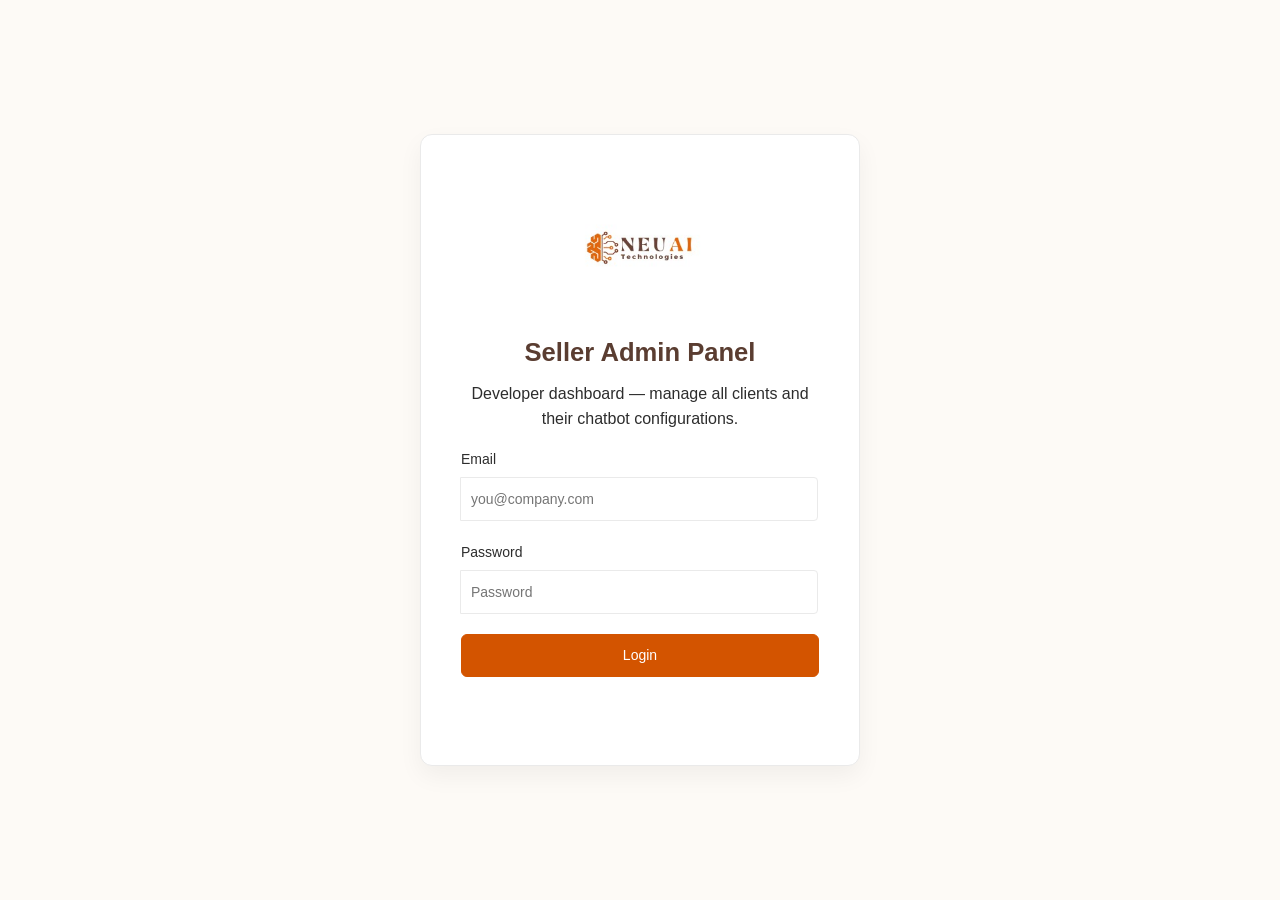
==== commit 9f41e2a3: "complete the role based access system" ====
--- a/frontend/admin/index.html
+++ b/frontend/admin/index.html
@@ -20,7 +20,11 @@
                     <p>Developer dashboard — manage all clients and their chatbot configurations.</p>
                     <form id="login-form">
                         <div class="input-group">
-                            <label for="seller-password">Enter Developer Password</label>
+                            <label for="employee-email">Email</label>
+                            <input type="email" id="employee-email" required placeholder="you@company.com">
+                        </div>
+                        <div class="input-group">
+                            <label for="seller-password">Password</label>
                             <input type="password" id="seller-password" required placeholder="Password">
                         </div>
                         <button type="submit" class="btn primary-btn block-btn">Login</button>
@@ -38,8 +42,8 @@
                 <aside class="sidebar">
                     <div class="sidebar-header" style="text-align: center; padding-top: 2rem; padding-bottom: 1.5rem;">
                         <img src="neuaitechnologies_logo.jpg" alt="NeuAI Logo" style="height: 80px; object-fit: contain; margin-bottom: 0.8rem;">
-                        <div style="font-weight: 600; font-size: 1rem; color: #5a3d31;">Developer Admin</div>
-                        <span class="tenant-badge" style="margin-top: 0.5rem; background: #fff5eb; color: var(--primary); border: 1px solid #fde0c4;">Superadmin</span>
+                        <div id="employee-display-name" style="font-weight: 600; font-size: 1rem; color: #5a3d31;">Developer Admin</div>
+                        <span id="employee-display-role" class="tenant-badge" style="margin-top: 0.5rem; background: #fff5eb; color: var(--primary); border: 1px solid #fde0c4;">Admin</span>
                     </div>
 
                     <div style="padding: 1rem 1rem 0.5rem 1rem;">
@@ -53,9 +57,9 @@
                         <div class="nav-group-title">Global Settings</div>
                         <button class="nav-btn active" data-target="tab-register">Register Client</button>
                         <button class="nav-btn" data-target="tab-clients">Registered Clients</button>
-                        <button class="nav-btn" data-target="tab-billing"> Billing & Payments</button>
                         <button class="nav-btn" data-target="tab-plans"> Manage Plans</button>
                         <button class="nav-btn" data-target="tab-incidents"> Incidents</button>
+                        <button class="nav-btn" data-target="tab-team" id="team-tab-btn" style="display:none;"> Team</button>
                         <!-- Tenant Specific Tabs -->
                         <div id="client-configs-menu" style="display: none;">
                             <div class="nav-group-title">Client Configs</div>
@@ -94,16 +98,16 @@
                                 </div>
                                 <div class="input-group" style="margin-top: 1rem;">
                                     <label>Client Logo Upload (Optional)</label>
-                                    <div style="display: flex; align-items: center; gap: 1rem;">
-                                        <div id="reg-logo-preview-container" style="width: 50px; height: 50px; border-radius: 50%; background: #eee; overflow: hidden; display: flex; align-items: center; justify-content: center; border: 1px solid #ccc;">
+                                    <div style="display: flex; flex-wrap: nowrap; align-items: center; gap: 0.75rem; min-width: 0;">
+                                        <div id="reg-logo-preview-container" style="flex-shrink: 0; width: 50px; height: 50px; border-radius: 50%; background: #eee; overflow: hidden; display: flex; align-items: center; justify-content: center; border: 1px solid #ccc;">
                                             <img id="reg-logo-preview" src="" style="width: 100%; height: 100%; object-fit: cover; display: none;">
                                             <span id="reg-logo-placeholder" style="font-size: 0.8rem; color: #888;">None</span>
                                         </div>
-                                        <input type="file" id="reg-profile-logo" accept="image/png, image/jpeg, image/jpg, image/svg+xml" style="flex: 1;">
-                                        <button type="button" id="reg-clear-logo-btn" class="btn text-danger" style="display: none; padding: 0.3rem 0.6rem;">Remove</button>
+                                        <input type="file" id="reg-profile-logo" accept="image/png, image/jpeg, image/jpg, image/svg+xml">
+                                        <button type="button" id="reg-clear-logo-btn" class="btn text-danger" style="display: none; flex-shrink: 0; padding: 0.3rem 0.6rem; white-space: nowrap;">Remove</button>
                                     </div>
                                     <input type="hidden" id="reg-profile-logo-b64">
-                                    <small style="color:#888;">Upload a small image. It will be resized automatically (max 200px).</small>
+                                    <small style="color:#888; display:block; margin-top:0.4rem;">Upload a small image. It will be resized automatically (max 200px).</small>
                                 </div>
                                 <button type="submit" class="btn primary-btn"> Register Client</button>
                                 <div id="create-error" class="error-text"></div>
@@ -170,64 +174,6 @@
                         </div>
                     </section>
 
-                    <!-- Tab: Billing & Payments -->
-                    <section id="tab-billing" class="content-section">
-                        <header class="section-header">
-                            <h2> Billing & Payments</h2>
-                            <p style="color:var(--text-muted);">Manage subscriptions and process manual client payments.</p>
-                        </header>
-
-                        <!-- Charge Form -->
-                        <div class="card bg-light" style="margin-bottom: 2rem;">
-                            <h3>Charge a Client</h3>
-                            <form id="charge-client-form">
-                                <div class="input-group">
-                                    <label for="charge-tenant-id">Select Client</label>
-                                    <select id="charge-tenant-id" required>
-                                        <option value="" disabled selected>-- Select a Client --</option>
-                                    </select>
-                                </div>
-                                <div style="display: flex; gap: 1rem;">
-                                    <div class="input-group" style="flex: 1;">
-                                        <label for="charge-plan">Plan Name</label>
-                                        <select id="charge-plan" required>
-                                            <option value="" disabled selected>-- Loading Plans --</option>
-                                        </select>
-                                    </div>
-                                    <div class="input-group" style="flex: 1;">
-                                        <label for="charge-amount">Amount (₹ INR)</label>
-                                        <input type="number" id="charge-amount" required min="0" step="0.01" placeholder="e.g. 2400.00">
-                                    </div>
-                                </div>
-                                <button type="submit" class="btn primary-btn"> Record Payment & Extend 30 Days</button>
-                                <div id="charge-error" class="error-text"></div>
-                            </form>
-                        </div>
-
-                        <!-- Invoice History -->
-                        <div class="card no-pad">
-                            <div style="padding:1.5rem; border-bottom:1px solid var(--border-color);">
-                                <h3>Global Payment History</h3>
-                            </div>
-                            <div class="table-responsive">
-                                <table>
-                                    <thead>
-                                        <tr>
-                                            <th>Invoice ID</th>
-                                            <th>Client Details</th>
-                                            <th>Plan</th>
-                                            <th>Amount (INR)</th>
-                                            <th>Status</th>
-                                            <th>Payment Date</th>
-                                        </tr>
-                                    </thead>
-                                    <tbody id="invoices-list">
-                                        <!-- Invoices populated dynamically -->
-                                    </tbody>
-                                </table>
-                            </div>
-                        </div>
-                    </section>
 
                     <!-- Tab: Manage Plans -->
                     <section id="tab-plans" class="content-section">
@@ -444,16 +390,16 @@
                                     </div>
                                     <div class="input-group" style="margin-top:1rem;">
                                         <label>Bot Avatar / Logo Upload (Optional)</label>
-                                        <div style="display: flex; align-items: center; gap: 1rem;">
-                                            <div id="logo-preview-container" style="width: 50px; height: 50px; border-radius: 50%; background: #eee; overflow: hidden; display: flex; align-items: center; justify-content: center; border: 1px solid #ccc;">
+                                        <div style="display: flex; flex-wrap: nowrap; align-items: center; gap: 0.75rem; min-width: 0;">
+                                            <div id="logo-preview-container" style="flex-shrink: 0; width: 50px; height: 50px; border-radius: 50%; background: #eee; overflow: hidden; display: flex; align-items: center; justify-content: center; border: 1px solid #ccc;">
                                                 <img id="logo-preview" src="" style="width: 100%; height: 100%; object-fit: cover; display: none;">
                                                 <span id="logo-placeholder" style="font-size: 0.8rem; color: #888;">None</span>
                                             </div>
-                                            <input type="file" id="profile-logo" accept="image/png, image/jpeg, image/jpg, image/svg+xml" style="flex: 1;">
-                                            <button type="button" id="clear-logo-btn" class="btn text-danger" style="display: none; padding: 0.3rem 0.6rem;">Remove</button>
+                                            <input type="file" id="profile-logo" accept="image/png, image/jpeg, image/jpg, image/svg+xml">
+                                            <button type="button" id="clear-logo-btn" class="btn text-danger" style="display: none; flex-shrink: 0; padding: 0.3rem 0.6rem; white-space: nowrap;">Remove</button>
                                         </div>
                                         <input type="hidden" id="profile-logo-b64">
-                                        <small style="color:#888;">Upload a small image. It will be resized automatically (max 200px).</small>
+                                        <small style="color:#888; display:block; margin-top:0.4rem;">Upload a small image. It will be resized automatically (max 200px).</small>
                                     </div>
                                     <button type="submit" class="btn primary-btn" style="margin-top: 1.5rem;">&#128190; Save Chatbot Settings</button>
                                     <span id="chatbot-settings-msg" class="msg-text"></span>
@@ -720,6 +666,36 @@
                         </div>
                     </section>
 
+                    <!-- Tab: Team Management -->
+                    <section id="tab-team" class="content-section">
+                        <header class="section-header flex-header">
+                            <div>
+                                <h2>Team Management</h2>
+                                <p style="color:var(--text-muted);margin-bottom:0;">Manage employees and their access roles.</p>
+                            </div>
+                            <button class="btn primary-btn" id="add-employee-btn" style="font-size:0.85rem;padding:0.4rem 0.9rem;">+ Add Employee</button>
+                        </header>
+
+                        <div class="card no-pad">
+                            <div class="table-responsive">
+                                <table>
+                                    <thead>
+                                        <tr>
+                                            <th>Name</th>
+                                            <th>Email</th>
+                                            <th>Role</th>
+                                            <th>Status</th>
+                                            <th>Created</th>
+                                            <th>Actions</th>
+                                        </tr>
+                                    </thead>
+                                    <tbody id="employees-list"></tbody>
+                                </table>
+                            </div>
+                            <div id="no-employees" class="empty-state" style="display:none;">No employees found.</div>
+                        </div>
+                    </section>
+
                 </main>
             </div>
         </div>
@@ -756,8 +732,78 @@
         </div>
     </div>
 
+    <!-- Add Employee Modal -->
+    <div class="modal fade" id="addEmployeeModal" tabindex="-1" aria-hidden="true" style="z-index: 1055;">
+        <div class="modal-dialog modal-dialog-centered">
+            <div class="modal-content" style="border: none; border-radius: 12px; box-shadow: 0 10px 30px rgba(0,0,0,0.1);">
+                <div class="modal-header" style="border-bottom: 1px solid var(--border-color); padding: 1.5rem;">
+                    <h5 class="modal-title" style="font-weight: 600; font-size: 1.1rem; color: var(--text-main);">Add Employee</h5>
+                    <button type="button" class="btn-close" data-bs-dismiss="modal" aria-label="Close"></button>
+                </div>
+                <div class="modal-body" style="padding: 1.5rem;">
+                    <form id="add-employee-form">
+                        <div class="input-group">
+                            <label for="emp-name">Full Name</label>
+                            <input type="text" id="emp-name" required placeholder="Jane Doe">
+                        </div>
+                        <div class="input-group">
+                            <label for="emp-email">Email</label>
+                            <input type="email" id="emp-email" required placeholder="jane@company.com">
+                        </div>
+                        <div class="input-group">
+                            <label for="emp-password">Password</label>
+                            <input type="password" id="emp-password" required placeholder="Minimum 6 characters">
+                        </div>
+                        <div class="input-group">
+                            <label for="emp-role">Role</label>
+                            <select id="emp-role">
+                                <option value="admin">Admin</option>
+                                <option value="support">Support</option>
+                                <option value="viewer">Viewer</option>
+                            </select>
+                        </div>
+                        <div id="emp-form-error" class="error-text" style="margin-top:0.5rem;"></div>
+                    </form>
+                </div>
+                <div class="modal-footer" style="border-top: none; padding: 1rem 1.5rem 1.5rem;">
+                    <button type="button" class="btn outline-btn" data-bs-dismiss="modal">Cancel</button>
+                    <button type="button" class="btn primary-btn" id="emp-save-btn">Save Employee</button>
+                </div>
+            </div>
+        </div>
+    </div>
+
+    <!-- Change Employee Role Modal -->
+    <div class="modal fade" id="changeRoleModal" tabindex="-1" aria-hidden="true" style="z-index: 1055;">
+        <div class="modal-dialog modal-dialog-centered" style="max-width: 380px;">
+            <div class="modal-content" style="border: none; border-radius: 12px; box-shadow: 0 10px 30px rgba(0,0,0,0.1);">
+                <div class="modal-header" style="border-bottom: 1px solid var(--border-color); padding: 1.5rem;">
+                    <h5 class="modal-title" style="font-weight: 600; font-size: 1.1rem; color: var(--text-main);">Change Role</h5>
+                    <button type="button" class="btn-close" data-bs-dismiss="modal" aria-label="Close"></button>
+                </div>
+                <div class="modal-body" style="padding: 1.5rem;">
+                    <input type="hidden" id="change-role-emp-id">
+                    <div class="input-group">
+                        <label for="change-role-select">New Role</label>
+                        <select id="change-role-select">
+                            <option value="super_admin">Super Admin</option>
+                            <option value="admin">Admin</option>
+                            <option value="support">Support</option>
+                            <option value="viewer">Viewer</option>
+                        </select>
+                    </div>
+                    <div id="change-role-error" class="error-text" style="margin-top:0.5rem;"></div>
+                </div>
+                <div class="modal-footer" style="border-top: none; padding: 1rem 1.5rem 1.5rem;">
+                    <button type="button" class="btn outline-btn" data-bs-dismiss="modal">Cancel</button>
+                    <button type="button" class="btn primary-btn" id="change-role-save-btn">Update Role</button>
+                </div>
+            </div>
+        </div>
+    </div>
+
     <script src="https://cdn.jsdelivr.net/npm/bootstrap@5.3.0/dist/js/bootstrap.bundle.min.js"></script>
     <script src="https://cdnjs.cloudflare.com/ajax/libs/xlsx/0.18.5/xlsx.full.min.js"></script>
-    <script src="script.js?v=4"></script>
+    <script src="script.js?v=5"></script>
 </body>
 </html>
--- a/frontend/admin/style.css
+++ b/frontend/admin/style.css
@@ -54,8 +54,8 @@
 .input-group label {
     display: block; font-size: 0.875rem; color: var(--text-main); margin-bottom: 0.4rem; font-weight: 500;
 }
-.input-group input, 
-.input-group textarea, 
+.input-group input,
+.input-group textarea,
 .input-group select {
     width: 100%;
     padding: 0.625rem;
@@ -64,6 +64,17 @@
     font-family: inherit;
     font-size: 0.875rem;
     background-color: var(--bg-main);
+}
+
+/* File inputs sit inside a flex row — override the width:100% so flex:1 works correctly */
+.input-group input[type="file"] {
+    width: auto;
+    min-width: 0;
+    flex: 1;
+    padding: 0.3rem 0.5rem;
+    background: transparent;
+    border: 1px dashed var(--border-color);
+    cursor: pointer;
 }
 .input-group input:focus, 
 .input-group textarea:focus,
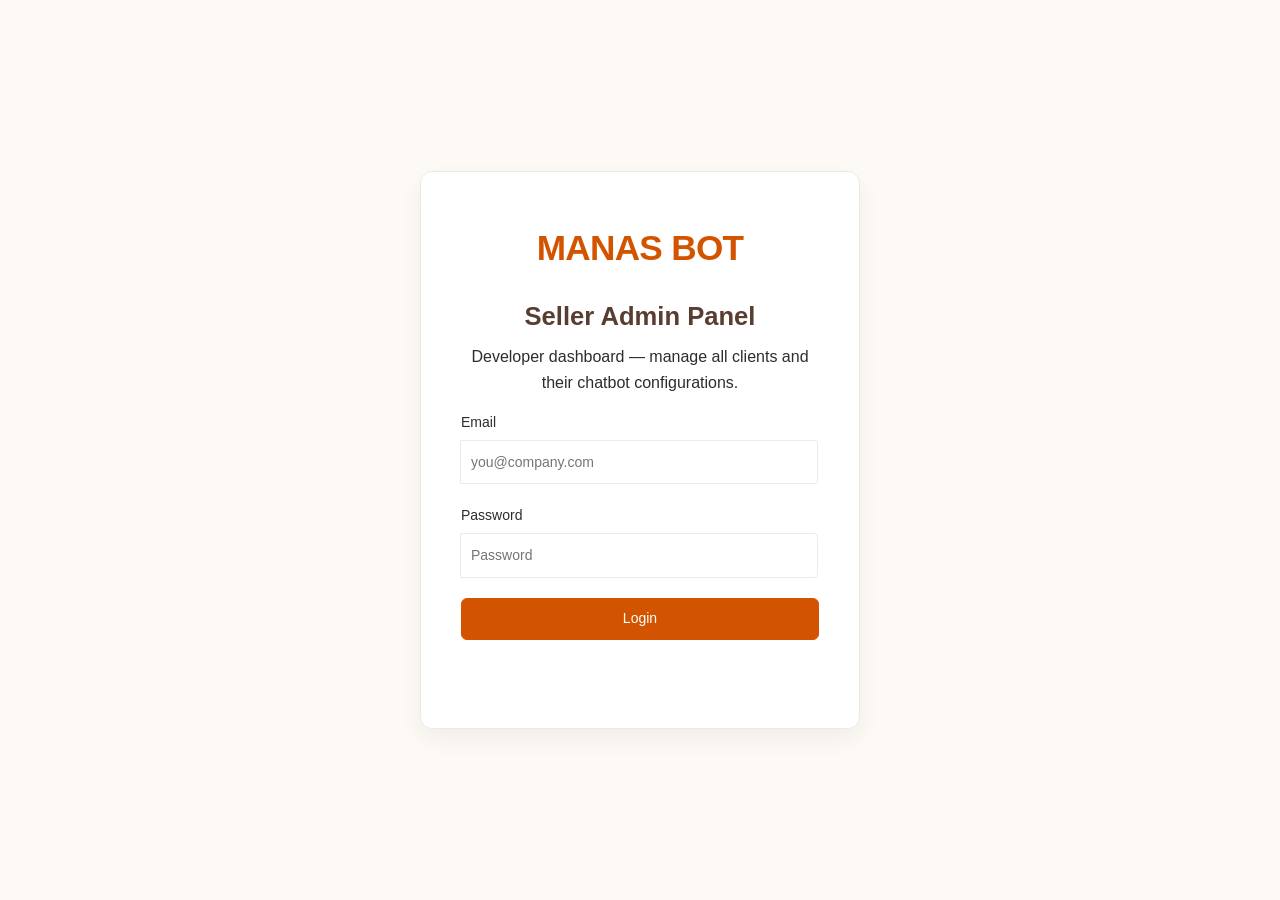
==== commit 632037be: "chore: sync local project updates" ====
--- a/frontend/admin/index.html
+++ b/frontend/admin/index.html
@@ -3,7 +3,7 @@
 <head>
     <meta charset="UTF-8">
     <meta name="viewport" content="width=device-width, initial-scale=1.0">
-    <title>Platform Admin Panel</title>
+    <title>MANAS BOT — Admin Panel</title>
     <link href="https://cdn.jsdelivr.net/npm/bootstrap@5.3.0/dist/css/bootstrap.min.css" rel="stylesheet">
     <link rel="stylesheet" href="style.css">
     <style>.required-star { color: #dc2626; margin-left: 2px; font-size: 0.85rem; vertical-align: middle; }</style>
@@ -15,7 +15,7 @@
         <div id="login-view" class="view active">
             <div class="login-wrapper">
                 <div class="login-box" style="text-align: center;">
-                    <img src="neuaitechnologies_logo.jpg" alt="NeuAI Logo" style="height: 130px; object-fit: contain; margin-bottom: 1.5rem;">
+                    <div style="font-size: 2.2rem; font-weight: 800; color: var(--primary); margin-bottom: 1.5rem; letter-spacing: -0.02em;">MANAS BOT</div>
                     <h1 style="font-size: 1.6rem; color: #5a3d31; font-weight: 600;">Seller Admin Panel</h1>
                     <p>Developer dashboard — manage all clients and their chatbot configurations.</p>
                     <form id="login-form">
@@ -41,7 +41,7 @@
                 <!-- Sidebar -->
                 <aside class="sidebar">
                     <div class="sidebar-header" style="text-align: center; padding-top: 2rem; padding-bottom: 1.5rem;">
-                        <img src="neuaitechnologies_logo.jpg" alt="NeuAI Logo" style="height: 80px; object-fit: contain; margin-bottom: 0.8rem;">
+                        <div style="font-size: 1.3rem; font-weight: 800; color: var(--primary); margin-bottom: 0.8rem; letter-spacing: -0.02em;">MANAS BOT</div>
                         <div id="employee-display-name" style="font-weight: 600; font-size: 1rem; color: #5a3d31;">Developer Admin</div>
                         <span id="employee-display-role" class="tenant-badge" style="margin-top: 0.5rem; background: #fff5eb; color: var(--primary); border: 1px solid #fde0c4;">Admin</span>
                     </div>
--- a/frontend/admin/style.css
+++ b/frontend/admin/style.css
@@ -4,7 +4,7 @@
     --border-color: #eaeaea;
     --text-main: #2d2d2d;
     --text-muted: #757575;
-    --primary: #d35400; /* NeuAI Orange */
+    --primary: #d35400; /* MANAS BOT Orange */
     --primary-hover: #e67e22; /* Lighter Orange */
     --danger: #dc3545;
     --font-sans: "Inter", "Segoe UI", "Helvetica Neue", Helvetica, Arial, sans-serif;
